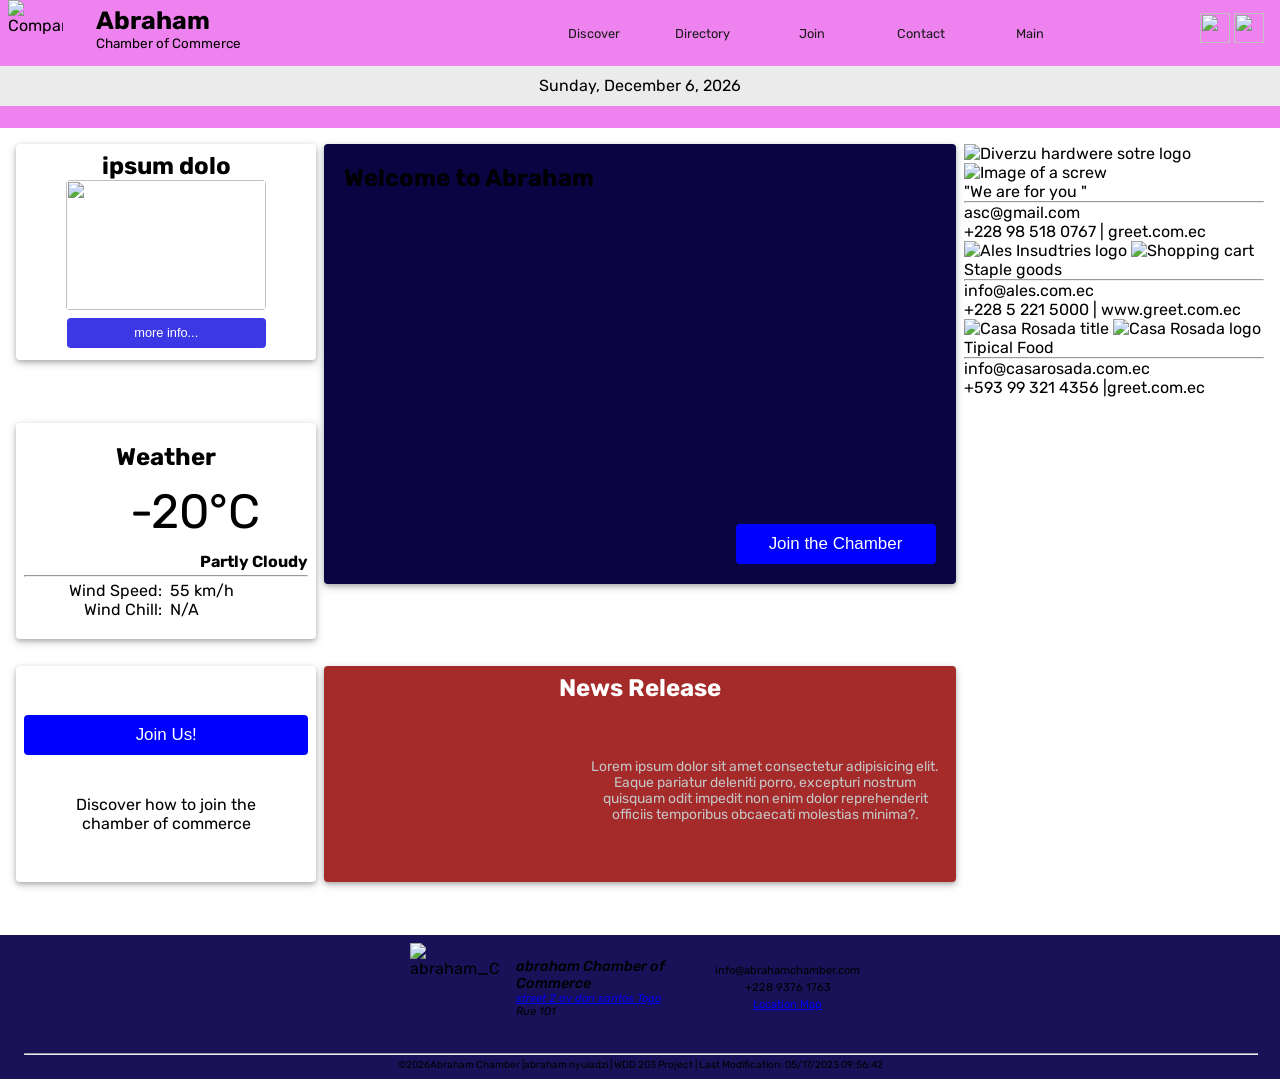
==== chamber_page.html @ 6bf7af80 "added word" ====
<!DOCTYPE html>
<html lang="en">

<head>
  <meta charset="UTF-8">
  <meta http-equiv="X-UA-Compatible" content="IE=edge">
  <meta name="viewport" content="width=device-width, initial-scale=1.0">
  <meta name="author" content="Abraham Nyuiadzi">

  <link rel="icon" href="favicon.ico">
  <link rel="stylesheet" href="base.css">
  <link rel="stylesheet" href="medium.css">
  <link rel="stylesheet" href="large.css">
  <title>Abraham  Chamber of Commerce</title>
  <script defer src="scripts.js"></script>
  <script defer src="scripts/windchill.js"></script>
</head>

<div class="menu-background" onclick="toggleMenu()"></div>
<header>
  <div class="announcement-banner" id="announcement-banner">
    <p>🤝🏼 Come join us for the chamber meet and greet Wednesday at 7:00 p.m.</p>
  </div>
  <div class="header-title-wrapper">
    <img class="https://www.suffolkchamber.co.uk/media/43350/scoc-logo-for-use-page.png?anchor=center&mode=crop&width=1140&height=550&rnd=132197726290000000" src="images/logo.webp" alt="Company_logo" width="55" height="55">
    <div class="header-title-title">
      <h1 class="header-heading">Abraham</h1>
      <p class="header-subtitle">Chamber of Commerce</p>
    </div>
    <div class="hamburger-menu">
      <ul>
        <li><a href="">Discover</a></li>
        <li><a href="">Directory</a></li>
        <li><a href="">Join</a></li>
        <li><a href="">Contact</a></li>
        <li><a href="../">Main</a></li>
      </ul>
    </div>
  </div>
  <div class="header-social-wrapper">
    <div class="header-social">
      <img src="https://gabrielferrin.github.io/wdd230/chamber/images/facebook-30px.svg" alt="" width="30" height="30">
      <img src="https://gabrielferrin.github.io/wdd230/chamber/images/linkedin-30px.svg" alt="" width="30" height="30">
    </div>
    <div class="header-menu center">
      <!-- source: https://codepen.io/ainalem/pen/wvKOEMV -->
      <button id="menu-button" class="menu-button" onclick="toggleMenu();" aria-label="Main Menu">
        <svg viewBox="0 0 100 100">
          <path class="line line1" d="M 20,29.000046 H 80.000231 C 80.000231,
            29.000046 94.498839,28.817352 94.532987,66.711331 94.543142,
            77.980673 90.966081,81.670246 85.259173,81.668997 79.552261,
            81.667751 75.000211,74.999942 75.000211,74.999942 L 25.000021,
            25.000058" />
          <path class="line line2" d="M 20,50 H 80" />
          <path class="line line3" d="M 20,70.999954 H 80.000231 C 80.000231,
            70.999954 94.498839, 71.182648 94.532987,33.288669 94.543142,
            22.019327 90.966081,18.329754 85.259173,18.331003 79.552261,
            18.332249 75.000211,25.000058 75.000211,25.000058 L 25.000021,
            74.999942" />
        </svg>
      </button>
      <div class="hamburger-menu">
        <ul>
          <li><a href="">Discover</a></li>
          <li><a href="">Directory</a></li>
          <li><a href="">Join</a></li>
          <li><a href="">Contact</a></li>
          <li><a href="../">Main</a></li>
        </ul>
      </div>
    </div>
  </div>
  <div class="header-date center">
    <span id="header-date" class="center"></span>
  </div>
</header>
<main>
  <section class="hero">
    <picture>
      <source media="(min-width: 990px)" srcset="https://gabrielferrin.github.io/wdd230/chamber/images/hero-large.jpg">
      <source media="(min-width: 651px)" srcset="https://gabrielferrin.github.io/wdd230/chamber/images/hero-medium.jpg">
      <img src="https://gabrielferrin.github.io/wdd230/chamber/images/hero-small.jpg" alt="Business people discussing">
    </picture>
    <div class="hero-wrapper">
      <h1>Welcome to Abraham</h1>
        <button>Join the Chamber</button>
    </div>
  </section>
  <section class="event">
    <h2>ipsum dolo</h2>
    <p>Lorem ipsum dolor sit, amet consectetur adipisicing elit. Asperiores,
      sed quas, laudantium necessitatibus dignissimos eaque laborum illo
      voluptatem, corrupti pariatur hic fugit voluptatum molestiae officiis!
    </p>
    <div class="event-picture-wrapper">
      <picture>
        <img src="https://gabrielferrin.github.io/wdd230/chamber/images/event-picture-small.webp" alt="" height="120">
      </picture>
    </div>
    <button>more info...</button>
  </section>
  <section class="weather">
    <h2>Weather</h2>
    <div class="weather-separator-01">
      <picture>
        <img src="images/cloudy.svg" alt="">
      </picture>
      <p><span id="temperature">-20</span>°C</p>
    </div>
    <div class="weather-separator-02">
      <p><strong>Partly Cloudy</strong></p>
      <hr>
      <div class="weather-separator-03">
        <p>Wind Speed:</p>
        <p>Wind Chill:</p>
        <p><span id="wind-speed">55</span> km/h</p>
        <p><span id="windchill">N/A</span></p>
      </div>
    </div>
  </section>
  <section class="news">
    <h2>News Release</h2>
    <div class="news-separator-wrapper">
      <div class="news-picture-wrapper">
        <picture>
          <source media="(min-width: 990px)" srcset="images/news-picture-large.webp">
          <source media="(min-width: 651px)" srcset="images/news-picture-landscape.webp">
          <img src="images/news-picture-portrait.webp" alt="" height="160">
        </picture>
      </div>
      <p>Lorem ipsum dolor sit amet consectetur adipisicing elit. Eaque
        pariatur deleniti porro, excepturi nostrum quisquam odit impedit
        non enim dolor reprehenderit officiis temporibus obcaecati
        molestias minima?.
      </p>
    </div>
  </section>
  <section class="join">
    <h2>Join us</h2>
    <button>Join Us!</button>
    <p>
      Discover how to join the chamber of commerce
    </p>
  </section>
  <div class="spotlights">
    <article>
      <picture>
        <img src="images/diverzu-logo.svg" alt="Diverzu hardwere sotre logo">
      </picture>
      <picture>
        <img src="images/tornillo.png" alt="Image of a screw">
      </picture>
      <div class="article-separator">
        <p>"We are for you "</p>
        <hr>
        <p class="article-small-p">asc@gmail.com</p>
        <p class="article-small-p">+228 98 518 0767 | greet.com.ec</p>
      </div>
    </article>
    <article>
      <picture>
        <img src="images/logo-ales.png" alt="Ales Insudtries logo">
      </picture>
      <picture>
        <img src="images/shopping-cart.png" alt="Shopping cart">
      </picture>
      <div class="article-separator">
        <p>Staple goods</p>
        <hr>
        <p class="article-small-p">info@ales.com.ec</p>
        <p class="article-small-p">+228 5 221 5000 | www.greet.com.ec</p>
      </div>
    </article>
    <article>
      <picture>
        <img src="images/logo-casa-rosada-02.svg" alt="Casa Rosada title">
      </picture>
      <picture>
        <img src="images/logo-casa-rosada-01.svg" alt="Casa Rosada logo">
      </picture>
      <div class="article-separator">
        <p>Tipical Food</p>
        <hr>
        <p class="article-small-p">info@casarosada.com.ec</p>
        <p class="article-small-p">+593 99 321 4356 |greet.com.ec</p>
      </div>
    </article>
  </div>
</main>
<footer>
  <div class="footer-wrapper">
    <div class="footer-logo">
      <img src="images/logo.webp" alt="abraham_Chamber_of_Commerce_Logo" width="55" height="55">
    </div>
    <div class="footer-address">
      <p class="footer-title">abraham Chamber of Commerce</p>
      <p>
        <a href="https://goo.gl/maps/AbMQ1WCfnY7VWvs47?coh=178573&entry=tt">
          street 2 av don santos Togo
        </a>
      </p>
      <p> Rue 101 </p>
    </div>
    <div class="footer-contact">
      <p>info@abrahamchamber.com</p>
      <p>+228 9376 1763</p>
      <p>
        <a href="https://goo.gl/maps/AbMQ1WCfnY7VWvs47?coh=178573&entry=tt">
          <img src="images/location-pin.svg" alt="">
          Location Map</a>
      </p>
    </div>
  </div>
  <div class="footer-copyright">
    <hr>
    <p id="copyright"></p>
    <p>Abraham Nyuiadzi</p>
    <p>WDD 203 Project</p>
    <p id="last-modified"></p>
    <p id="copyright-line"></p>
  </div>
</footer>
</body>

</html>
---- base.css ----
@import url('https://fonts.googleapis.com/css2?family=Rubik:ital,wght@0,300;0,400;0,500;0,600;0,700;0,800;0,900;1,300;1,400;1,500;1,600;1,700;1,800;1,900&display=swap');

:root {
  /* theme font */
  --font: "Rubik", Arial, 'Trebuchet MS';
  /* theme colors */
  --primary01: #0a0443;
  --primary02: #2c2292;
  --primary03: #3c38e5;
  --primary03-opaque: #2624c9;
  --secondary01: #00b5b6;
  --secondary02: #00e5df;
  --warn: #f1a500;
  --warn-opaque: #e49c00;
  /* default border radius */
  --default-border-radius: 4px;
  /* extra colors */
  --font-color: #1b1b1b;
  --contrast-font-color01: #fff;
  --contrast-font-color02: #c4c4c4;
  --bg--contrast-light-01: #ebebeb;
  /* spacing */
  --white-space: 10px;
}

body {
  margin: 0;
  font-family: var(--font);
  min-width: 360px;
  max-width: 1700px;
  margin: 0 auto;
}

a:visited {
  color: var(--primary03);
}

p,
h1,
h2,
h3,
h4,
h5 {
  margin: 0;
}

button {
  height: 40px;
  min-width: 80px;
  border: none;
  border-radius: var(--default-border-radius);
  background-color: var(--warn);
  color: var(--contrast-font-color01);
  font-size: 1.06em;
  transition-duration: 0.3s;
}

button:hover {
  background-color: var(--warn-opaque);
  cursor: pointer;
  box-shadow: 0 1px 1px 0 rgba(0, 0, 0, 0.24), 0 2px 2px 0 rgba(0, 0, 0, 0.19);
}

button:active {
  box-shadow: 0 1px #666;
}

hr {
  margin: 0;
}

/*******************/
/* MENU BACKGROUND */
/*******************/
.menu-background {
  position: fixed;
  display: none;
  width: 100%;
  height: 100%;
  background: rgba(0, 0, 0, 0.8);
  z-index: 98;
}

/**********/
/* HEADER */
/**********/
header {
  width: calc(100% - var(--white-space) * 2);
  padding: var(--white-space);
  margin-bottom: var(--white-space);
  display: grid;
  grid-template-columns: 1.7fr 0.4fr;
  grid-template-rows: .9fr 0.6fr 0.4fr;
}

.announcement-banner {
  transition: .3s;
  display: none;
  width: calc(100% - var(--white-space) * 2);
  height: auto;
  background-color: var(--secondary01);
  align-items: center;
  justify-content: center;
  text-align: center;
  font-size: .7em;
  grid-column: 1/3;
  margin-bottom: var(--white-space);
  padding: 0 var(--white-space);
  border-radius: var(--default-border-radius);
}

.announcement-banner:hover {
  width: 100%;
  margin-left: calc(var(--white-space) * -1);
}

.announcement-banner p {
  color: var(--font-color);
  font-size: 1.1em;
}

.header-title-wrapper {
  display: flex;
}

.header-logo {
  width: 55px;
}

.header-heading {
  margin: 0;
  font-size: 1.3em;
}

.header-subtitle {
  font-size: 0.7em;
}

.header-title-title {
  display: flex;
  flex-direction: column;
  justify-content: center;
  width: 100%;
  padding-left: var(--white-space);
  font-size: 1.2em;
}

.header-title-title p {
  margin: 0;
}

header .expanded {
  display: none;
}

.header-social-wrapper {
  display: flex;
  justify-content: flex-end;
}

.header-social {
  text-align: right;
  align-self: center;
  min-width: 64px;
  padding-right: var(--white-space);
  padding-top: calc(var(--white-space) / 2);
}

.header-social img {
  transform: rotate(0);
  transition: .3s;
}

.header-social img:first-child:hover {
  transform: rotate(-5deg);
  cursor: pointer;
}

.header-social img:last-child:hover {
  cursor: pointer;
  transform: rotate(5deg);
}

.header-menu {
  position: relative;
  height: 32px;
  width: 32px;
}
header{
  background-color: violet;
}
main .hero button{
  background-color: blue;
}


/* ↓ menu-button source: https://codepen.io/ainalem/pen/wvKOEMV */
.menu-button {
  position: relative;
  height: 100%;
  width: 100%;
  min-width: auto;
  background-color: transparent;
  cursor: pointer;
  display: flex;
  padding: 0;
  border: black 1px solid;
  border-radius: var(--default-border-radius);
  z-index: 99;
}

.menu-button:hover {
  background-color: var(--warn);
}

.menu-button svg {
  border-radius: var(--default-border-radius);
}

.line {
  fill: none;
  stroke: black;
  stroke-width: 6;
  transition: stroke-dasharray 600ms cubic-bezier(0.4, 0, 0.2, 1),
    stroke-dashoffset 600ms cubic-bezier(0.4, 0, 0.2, 1);
}

.line1 {
  stroke-dasharray: 60 207;
  stroke-width: 6;
}

.line2 {
  stroke-dasharray: 60 60;
  stroke-width: 6;
}

.line3 {
  stroke-dasharray: 60 207;
  stroke-width: 6;
}

.opened .line1 {
  stroke-dasharray: 90 207;
  stroke-dashoffset: -134;
  stroke-width: 6;
}

.opened .line2 {
  stroke-dasharray: 1 60;
  stroke-dashoffset: -30;
  stroke-width: 6;
}

.opened .line3 {
  stroke-dasharray: 90 207;
  stroke-dashoffset: -134;
  stroke-width: 6;
}

/* ↑ menu-button source: https://codepen.io/ainalem/pen/wvKOEMV */

.hamburger-menu a {
  position: relative;
  display: block;
  text-decoration: none;
  height: 100%;
  width: 100%;
  text-align: center;
  border-radius: var(--default-border-radius);
  z-index: 99;
  transition: .3s;
}

.hamburger-menu a:hover {
  background-color: var(--warn);
  color: var(--bg--contrast-light-01);
}

.header-date {
  grid-column: 1/3;
  display: flex;
  justify-content: center;
  width: 100%;
  height: 40px;
  margin-top: 0.6em;
  background-color: var(--bg--contrast-light-01);
}

.hamburger-menu {
  display: none;
  position: absolute;
  width: 200px;
  right: -2px;
  background-color: var(--primary01);
  padding: var(--white-space);
  border-radius: var(--default-border-radius);
}

.responsive div {
  display: block;
}

.hamburger-menu {
  z-index: 100;
}

.hamburger-menu ul {
  width: 100%;
  list-style: none;
  text-align: center;
  margin-bottom: calc(var(--white-space) * 4);
  padding: 0;
}

.hamburger-menu ul a {
  text-decoration: none;
  padding: 0.75rem;
  width: 175px;
  color: var(--contrast-font-color02);
  font-size: 0.8em;
  border-bottom: #191258 solid 1px;
}

.hamburger-menu ul a:first-child {
  border-top: #191258 solid 1px;
}

.center {
  align-self: center;
  justify-self: center;
}

/********/
/* MAIN */
/********/
main {
  display: flex;
  flex-direction: column;
  gap: var(--white-space);
  padding: var(--white-space);
}

main section,
.spotlights-wrapper {
  box-shadow: 0 2px 4px 0 rgba(0, 0, 0, 0.2), 0 3px 10px 0 rgba(0, 0, 0, 0.19);
}

main section,
.spotlight,
.spotlights-wrapper {
  border-radius: var(--default-border-radius);
  padding: var(--white-space);
  height: 200px;
}

.hero {
  background-color: var(--primary01);
  position: relative;
  z-index: 0;
}

.hero img {
  position: absolute;
  top: 0;
  left: 0;
  width: 100%;
  height: 100%;
  object-fit: cover;
  border-radius: 3px;
}

.hero-wrapper {
  position: relative;
  display: flex;
  flex-direction: column;
  flex-wrap: wrap;
  justify-content: space-between;
  width: 100%;
  height: 100%;
  padding: calc(var(--white-space) * 1.5);
  box-sizing: border-box;
}

.hero h2 {
  color: black;
  text-shadow: 0px 0px 3px rgba(255, 255, 255, 1);
}

.hero button {
  align-self: flex-end;
  width: 200px;
}

main .news {
  display: flex;
  flex-direction: column;
  gap: var(--white-space);
  text-align: center;
}

main .event {
  display: grid;
  grid-template-columns: 1.5fr 1fr;
  grid-template-rows: auto 120px auto;
  gap: var(--white-space);
  text-align: center;
}

main .event h2 {
  grid-column: 1/3;
}

main .event button {
  grid-column: 2/3;
  background-color: var(--primary03);
  font-size: 0.8em;
  width: 100%;
  height: 30px;
  align-self: flex-end;
}

main .event button:hover {
  background-color: var(--primary03-opaque);
}

main .news {
  background-color: var(--primary02);
  color: var(--contrast-font-color02);
}

main .news h2 {
  color: var(--contrast-font-color01);
}

main .news p,
main .event p {
  width: 60%;
  font-size: .87em;
  align-self: center;
}

main .event p {
  width: 100%;
  grid-row: 2/4;
}

main .news-separator-wrapper {
  display: flex;
  width: 100%;
  height: 160px;
  gap: var(--white-space);
}

main .news .news-picture-wrapper {
  width: 40%;
}

main .news picture,
main .event picture {
  display: block;
  height: 100%;
}

main .news picture img,
main .event picture img {
  height: 100%;
  width: 100%;
  object-fit: cover;
  border-radius: var(--default-border-radius);
}

main .join {
  display: none;
  text-align: center;
}

main .join h2 {
  display: none;
}

main .join button {
  width: 	100%;
}

main .spotlights-wrapper {
  height: 400px;
}

main .spotlights-wrapper .spotlight {
  height: calc(50% - var(--white-space) * 2.3);
  padding: var(--white-space);
  box-shadow: 0 2px 4px 0 rgba(0, 0, 0, 0.2), 0 3px 10px 0 rgba(0, 0, 0, 0.19);
  border: var(--primary03) 1px solid;
  background-color: var(--bg--contrast-light-01);
  color: var(--font-color);
}

main .spotlights-wrapper .spotlight {
  display: flex;
  flex-direction: column;
  text-align: center;
  gap: var(--white-space);
}

main .spotlights-wrapper .spotlight picture:first-child img {
  height: 35px;
  align-self: center;
}

main .spotlights-wrapper .article-separator {
  font-size: 0.70rem;
}

main .spotlights-wrapper hr {
  margin: calc(var(--white-space) / 2);
}

main .spotlights-wrapper .article-small-p {
  font-size: 0.65rem;
}

main .spotlights-wrapper .spotlight picture:nth-child(2) img {
  height: 65px;
}

main .spotlights-wrapper .spotlight:last-child {
  display: none;
}

main .weather {
  text-align: center;
  display: flex;
  flex-direction: column;
  flex-wrap: nowrap;
  justify-content: space-evenly;
  max-width: 500px;
  align-self: center;
}

main .weather .weather-separator-01 {
  display: flex;
  flex-direction: row;
  flex-wrap: nowrap;
  align-items: center;
  justify-content: space-evenly;
  gap: var(--white-space);
}

main .weather .weather-separator-01 p {
  font-size: 3rem;
}
main .hero button{
  background-color: blue;
}

main .weather img {
  width: 90px;
}

main .weather .weather-separator-02 p:first-child {
  text-align: end;
}

main .weather hr {
  margin: calc(var(--white-space) / 2) 0;
}

main .weather-separator-03 {
  display: grid;
  grid-template-columns: 1fr 1fr;
  gap: 0 var(--white-space)
}

main .weather-separator-03 p:first-child {
  grid-column: 1/2;
  grid-row: 1/2;
  text-align: end;
}

main .weather-separator-03 p:nth-child(2) {
  grid-column: 1/2;
  grid-row: 2/3;
  text-align: end;
}

main .weather-separator-03 p:nth-child(3) {
  grid-column: 2/3;
  grid-row: 1/2;
  text-align: start;
}

main .weather-separator-03 p:last-child {
  grid-column: 2/3;
  grid-row: 2/3;
  text-align: start;
}

/**********/
/* FOOTER */
/**********/
footer {
  margin-top: var(--white-space);
  background-color: #191258;
}

footer p {
  margin: 0;
  font-size: 0.7em;
}

.footer-logo {
  display: flex;
  flex-direction: column;
  justify-content: center;
  align-items: center;
}

.footer-logo img {
  width: 90px;
  height: 90px;
  margin: var(--white-space);
}

.footer-address {
  padding: 2px 0;
  display: flex;
  flex-direction: column;
  flex-wrap: wrap;
  justify-content: space-between;
  align-items: center;
}

.footer-address a {
  transition: .3s;
  border-radius: calc(var(--default-border-radius) / 2);
}

.footer-address a:hover {
  background-color: var(--warn);
}

.footer-address p {
  font-style: italic;
}

.footer-title {
  font-size: 0.9em;
  font-weight: 500;
}

.footer-contact {
  display: flex;
  justify-content: center;
  padding: var(--white-space) 0;
  flex-direction: column;
  gap: calc(var(--white-space) / 2);
  text-align: center;
}

.footer-contact p {
  padding: 2px;
}

footer .footer-contact p a {
  position: relative;
  transition: .3s;
  border-radius: calc(var(--default-border-radius) / 2);
}

footer .footer-contact p a:hover {
  background-color: var(--primary03warn);
}

footer .footer-contact p img {
  position: absolute;
  left: -14px;
  width: 10px;
}

.footer-copyright {
  font-size: 0.9em;
  padding: var(--white-space);
  text-align: center;
}

.footer-copyright hr {
  margin: calc(var(--white-space) / 2) 0;
  border-color: var(--bg--contrast-light-01);
  width: 100%;
}

.footer-copyright p:last-child {
  display: none;
}
---- medium.css ----
@media only screen and (min-width: 651px) {

	/**********/
	/* HEADER */
	/**********/
	header {
		width: 100%;
		box-sizing: border-box;
		padding: 0;
	}

	.announcement-banner p {
		font-size: 1.5em;
	}

	.header-title-wrapper {
		padding-left: var(--white-space);
	}

	.header-social-wrapper {
		padding-right: var(--white-space);
	}

	/********/
	/* MAIN */
	/********/
	main {
		display: grid;
		grid-template-columns: 1fr 0.35fr;
		grid-template-areas:
			"main-hero main-hero"
			"main-news main-news"
			"main-spotlights main-spotlights"
			"main-join main-join"
		;
		padding: var(--white-space) 0;
	}

	main section,
	.spotlight {
		margin: 0;
	}

	main .hero {
		grid-area: main-hero;
	}

	main .news {
		grid-area: main-news;
		background-color: brown;
	}

	main .spotlights-wrapper {
		grid-area: main-spotlights;
		display: flex;
		flex-direction: row;
		gap: calc(var(--white-space) / 2);
		height: 200px;
	}

	main .spotlights-wrapper .spotlight {
		height: calc(100% - var(--white-space) * 2);
		width: calc(50% - var(--white-space) * 2);
		border: none;
	}

	main .join {
		display: flex;
		flex-direction: column;
		flex-wrap: nowrap;
		align-items: center;
		justify-content: space-evenly;
		grid-area: main-join;

	}
	main .join button {
		background-color: blue;

	}

	main .join p {
		width: 70%;
	}

	/**********/
	/* FOOTER */
	/**********/

	footer {
		display: flex;
		flex-wrap: wrap;
		justify-content: center;
	}

	footer .footer-wrapper {
		display: flex;
		width: 100%;
		max-width: 477px;
	}

	footer .footer-address {
		padding-left: var(--white-space);
		justify-content: center;
		width: 50%;
		align-content: flex-start;
		align-items: flex-start;
	}

	footer .footer-address p:nth-child(2),
	footer .footer-address p:first-child {
		max-width: 150px;
	}

	footer .footer-contact {
		width: 50%;
		gap: 0;
	}

	.footer-copyright {
		display: flex;
		flex-direction: column;
		justify-content: center;
		width: 100%;
		margin: 0px calc(var(--white-space) * 2);
	}

	footer .footer-copyright p {
		width: 60%;
		display: none;
	}

	footer .footer-copyright p:last-child {
		display: block;
		align-self: center;
	}
}
---- large.css ----
@media only screen and (min-width: 990px) {
	:root {
		--white-space: 8px;
	}

	header {
		grid-template-columns: 2.4fr 0.4fr;
		background-color: violet;
	}

	header .header-title-wrapper {
		display: grid;
		grid-template-columns: 80px 190px 1fr;
	}
	header .header-menu {
		display: none;
	}

	header .hamburger-menu {
		position: relative;
		display: flex;
		flex-direction: row;
		flex-wrap: nowrap;
		align-self: center;
		justify-self: flex-end;
		width: 600px;
		height: 100%;
		background-color: #00000000;
	}

	header .hamburger-menu ul {
		display: flex;
		flex-direction: row;
		flex-wrap: nowrap;
		align-self: flex-end;
		margin: 0;
		margin-left: calc(var(--white-space) * 6);
		height: 40px;
	}
	header .hamburger-menu ul a:first-child {
		border: none;
	}

	header .hamburger-menu ul a {
		width: 90px;
		height: auto;
		padding: 0.6rem;
		border: none;
		color: var(--font-color);
	}

	.header-menu a:hover {
		background-color: var(--warn);
		color: var(--bg--contrast-light-01);
	}

	.header-title-title{
		width: auto;
	}

	/***Main***/
	main {
		margin: 0 calc(var(--white-space) * 2);
		grid-template-columns: 1fr 2.1fr 1fr;
		grid-template-rows: repeat(3, 1fr);
		grid-template-areas:
			"main-event main-hero main-spotlights"
			"main-weather main-hero main-spotlights"
			"main-join main-news main-spotlights"
		;
	}
	main .hero {
		height: calc(400px + var(--white-space) * 3);
	}
	main .hero button{
		background-color: blue;
	}

	main .event {
		grid-area: main-event;
		display: block;
		text-align: center;
	}

	main .event-picture-wrapper {
		height: 130px;
		width: 200px;
		margin: 0 auto;
		margin-bottom: var(--white-space);
	}

	main .event p {
		display: none;
	}

	main .event button {
		width: 70%;

	}

	main .weather {
		grid-area: main-weather;
	}
	main .spotlights-wrapper {
		height: calc(600px + var(--white-space) * 6);
		flex-direction: column;
		padding: calc(var(--white-space) * 1.2);
		gap: calc(var(--white-space) / 2);
	}

	main .spotlights-wrapper .spotlight {
		width: calc(100% - var(--white-space) * 2);
	}

	main .spotlights-wrapper .spotlight:last-child {
		width: calc(100% - var(--white-space) * 2);
		display: flex;
		flex-direction: column;
		text-align: center;
		gap: var(--white-space);
		background-color: var(--font-color);
		color: var(--bg--contrast-light-01);
	}
}
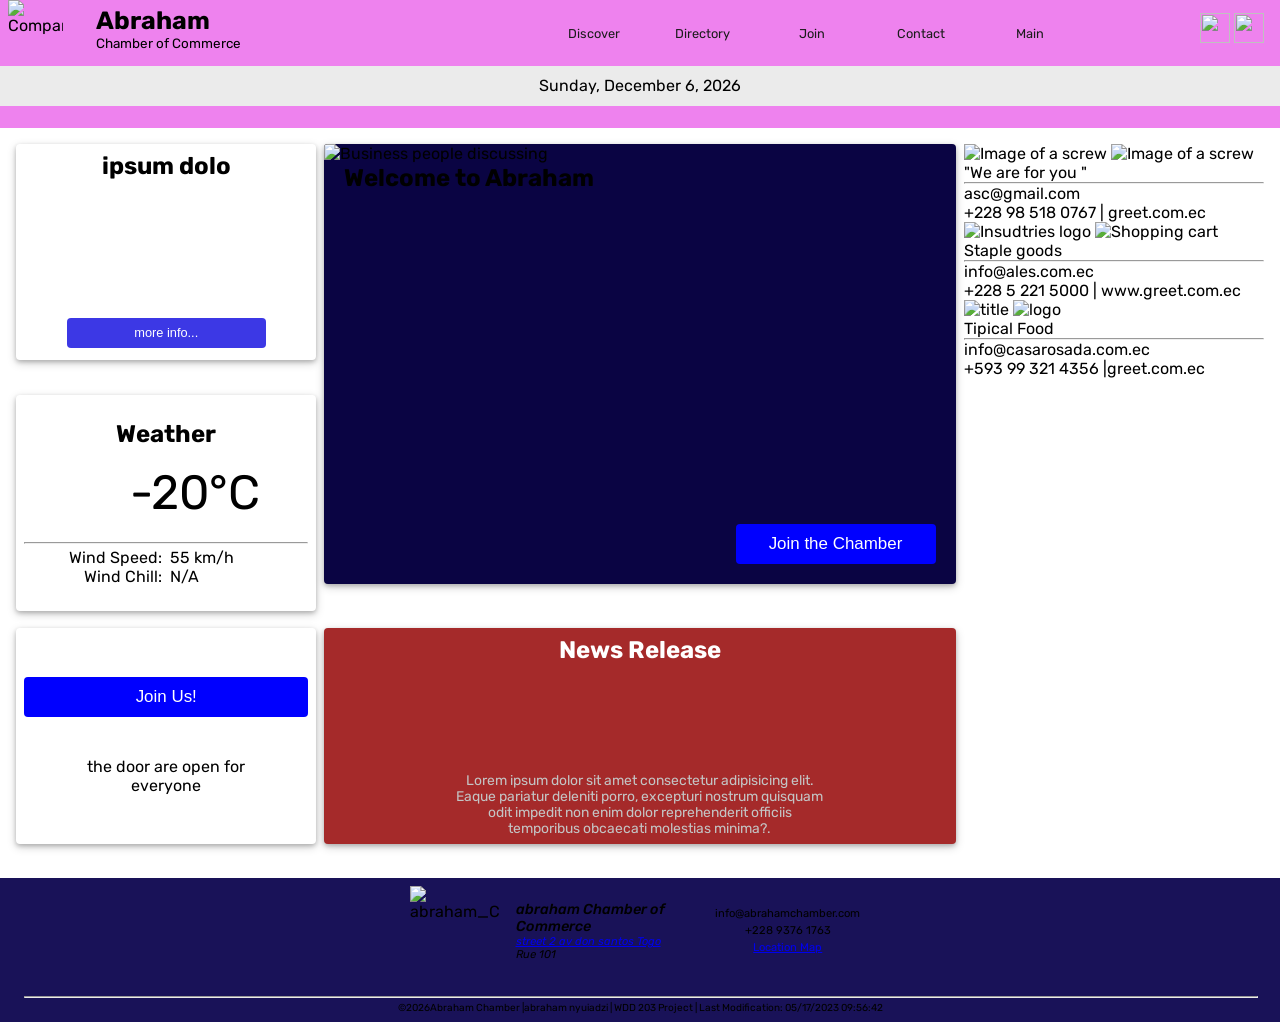
==== commit 75b2206d: "second push" ====
--- a/chamber_page.html
+++ b/chamber_page.html
@@ -23,7 +23,8 @@
     <p>🤝🏼 Come join us for the chamber meet and greet Wednesday at 7:00 p.m.</p>
   </div>
   <div class="header-title-wrapper">
-    <img class="https://www.suffolkchamber.co.uk/media/43350/scoc-logo-for-use-page.png?anchor=center&mode=crop&width=1140&height=550&rnd=132197726290000000" src="images/logo.webp" alt="Company_logo" width="55" height="55">
+  
+    <img class="https://image.noelshack.com/fichiers/202mages.jpg3/22/5/1685690635-i" src="images/logo.webp" alt="Company_logo" width="55" height="55">
     <div class="header-title-title">
       <h1 class="header-heading">Abraham</h1>
       <p class="header-subtitle">Chamber of Commerce</p>
@@ -40,8 +41,8 @@
   </div>
   <div class="header-social-wrapper">
     <div class="header-social">
-      <img src="https://gabrielferrin.github.io/wdd230/chamber/images/facebook-30px.svg" alt="" width="30" height="30">
-      <img src="https://gabrielferrin.github.io/wdd230/chamber/images/linkedin-30px.svg" alt="" width="30" height="30">
+      <img src="" alt="" width="30" height="30">
+      <img src="" alt="" width="30" height="30">
     </div>
     <div class="header-menu center">
       <!-- source: https://codepen.io/ainalem/pen/wvKOEMV -->
@@ -94,9 +95,7 @@
       voluptatem, corrupti pariatur hic fugit voluptatum molestiae officiis!
     </p>
     <div class="event-picture-wrapper">
-      <picture>
-        <img src="https://gabrielferrin.github.io/wdd230/chamber/images/event-picture-small.webp" alt="" height="120">
-      </picture>
+     
     </div>
     <button>more info...</button>
   </section>
@@ -109,7 +108,7 @@
       <p><span id="temperature">-20</span>°C</p>
     </div>
     <div class="weather-separator-02">
-      <p><strong>Partly Cloudy</strong></p>
+      <p><strong></strong></p>
       <hr>
       <div class="weather-separator-03">
         <p>Wind Speed:</p>
@@ -122,12 +121,7 @@
   <section class="news">
     <h2>News Release</h2>
     <div class="news-separator-wrapper">
-      <div class="news-picture-wrapper">
-        <picture>
-          <source media="(min-width: 990px)" srcset="images/news-picture-large.webp">
-          <source media="(min-width: 651px)" srcset="images/news-picture-landscape.webp">
-          <img src="images/news-picture-portrait.webp" alt="" height="160">
-        </picture>
+      
       </div>
       <p>Lorem ipsum dolor sit amet consectetur adipisicing elit. Eaque
         pariatur deleniti porro, excepturi nostrum quisquam odit impedit
@@ -140,14 +134,14 @@
     <h2>Join us</h2>
     <button>Join Us!</button>
     <p>
-      Discover how to join the chamber of commerce
+   the door are open for everyone 
     </p>
   </section>
   <div class="spotlights">
-    <article>
-      <picture>
-        <img src="images/diverzu-logo.svg" alt="Diverzu hardwere sotre logo">
-      </picture>
+  <article>
+    <picture>
+      <img src="images/tornillo.png" alt="Image of a screw">
+    </picture>
       <picture>
         <img src="images/tornillo.png" alt="Image of a screw">
       </picture>
@@ -160,10 +154,10 @@
     </article>
     <article>
       <picture>
-        <img src="images/logo-ales.png" alt="Ales Insudtries logo">
-      </picture>
-      <picture>
-        <img src="images/shopping-cart.png" alt="Shopping cart">
+        <img src="" alt=" Insudtries logo">
+      </picture>
+      <picture>
+        <img src="" alt="Shopping cart">
       </picture>
       <div class="article-separator">
         <p>Staple goods</p>
@@ -174,10 +168,10 @@
     </article>
     <article>
       <picture>
-        <img src="images/logo-casa-rosada-02.svg" alt="Casa Rosada title">
-      </picture>
-      <picture>
-        <img src="images/logo-casa-rosada-01.svg" alt="Casa Rosada logo">
+        <img src="" alt=" title">
+      </picture>
+      <picture>
+        <img src="" alt=" logo">
       </picture>
       <div class="article-separator">
         <p>Tipical Food</p>
@@ -207,7 +201,7 @@
       <p>+228 9376 1763</p>
       <p>
         <a href="https://goo.gl/maps/AbMQ1WCfnY7VWvs47?coh=178573&entry=tt">
-          <img src="images/location-pin.svg" alt="">
+          <img src="C:\Users\DELL\Desktop\images.jpg" alt="">
           Location Map</a>
       </p>
     </div>
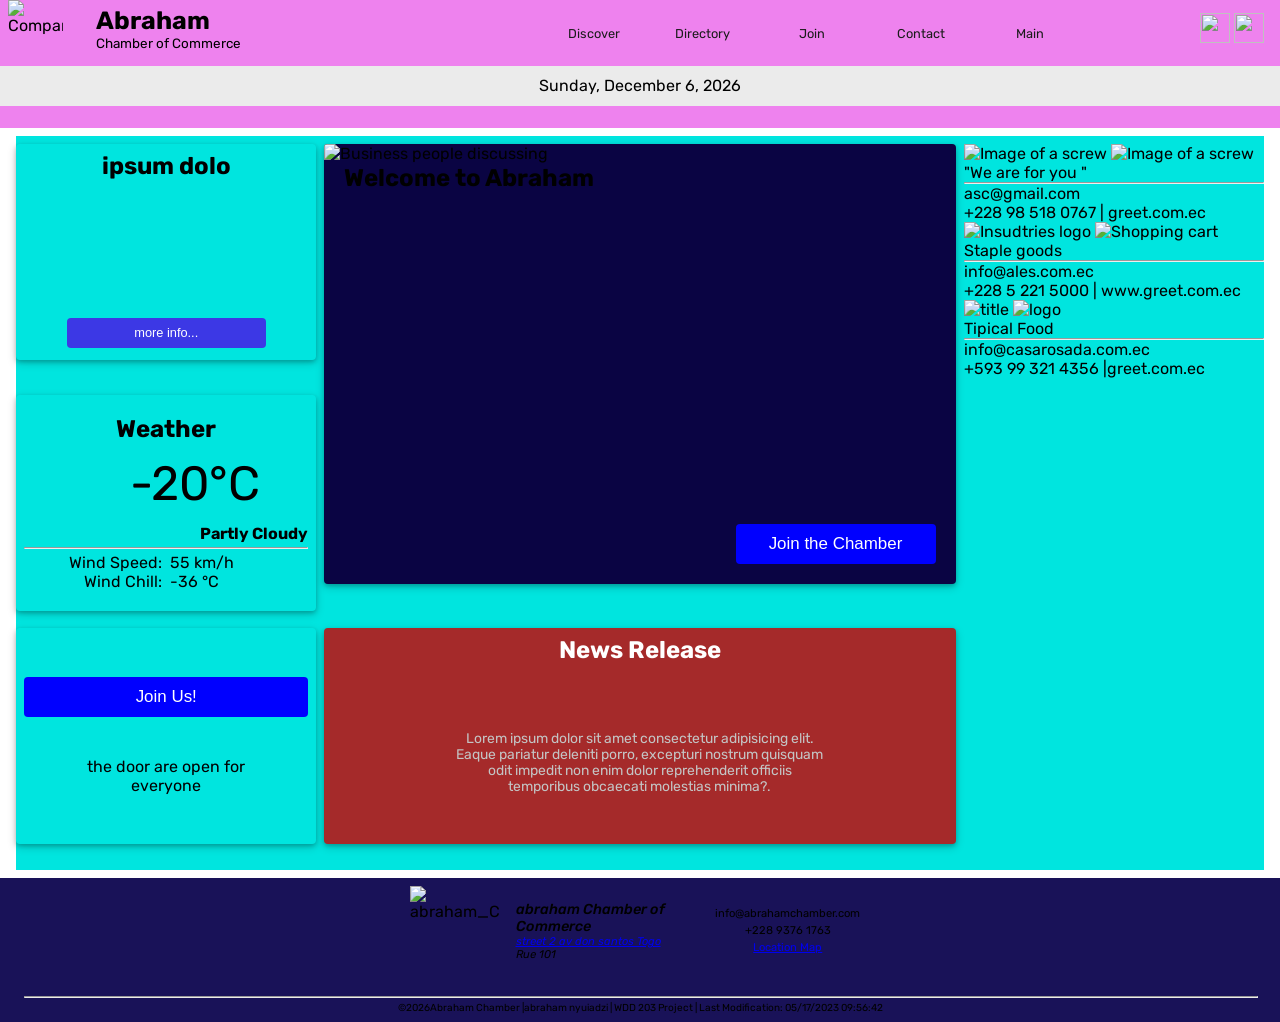
==== commit 76be646c: "week6" ====
--- a/chamber_page.html
+++ b/chamber_page.html
@@ -14,7 +14,7 @@
   <link rel="stylesheet" href="large.css">
   <title>Abraham  Chamber of Commerce</title>
   <script defer src="scripts.js"></script>
-  <script defer src="scripts/windchill.js"></script>
+  <script defer src="windchill.js"></script>
 </head>
 
 <div class="menu-background" onclick="toggleMenu()"></div>
@@ -24,7 +24,7 @@
   </div>
   <div class="header-title-wrapper">
   
-    <img class="https://image.noelshack.com/fichiers/202mages.jpg3/22/5/1685690635-i" src="images/logo.webp" alt="Company_logo" width="55" height="55">
+    <img class="https://github.com/abrahamnyuiadzi/wdd230/blob/main/images/site1.jpg?raw=true" src="images/logo.webp" alt="Company_logo" width="55" height="55">
     <div class="header-title-title">
       <h1 class="header-heading">Abraham</h1>
       <p class="header-subtitle">Chamber of Commerce</p>
@@ -108,7 +108,7 @@
       <p><span id="temperature">-20</span>°C</p>
     </div>
     <div class="weather-separator-02">
-      <p><strong></strong></p>
+      <p><strong>Partly Cloudy</strong></p>
       <hr>
       <div class="weather-separator-03">
         <p>Wind Speed:</p>
--- a/base.css
+++ b/base.css
@@ -391,6 +391,9 @@
   align-self: flex-end;
   width: 200px;
 }
+main{
+  background-color: #00e5df;
+}
 
 main .news {
   display: flex;
@@ -450,6 +453,8 @@
   width: 100%;
   height: 160px;
   gap: var(--white-space);
+  text-align: center;
+  height: 50px;
 }
 
 main .news .news-picture-wrapper {
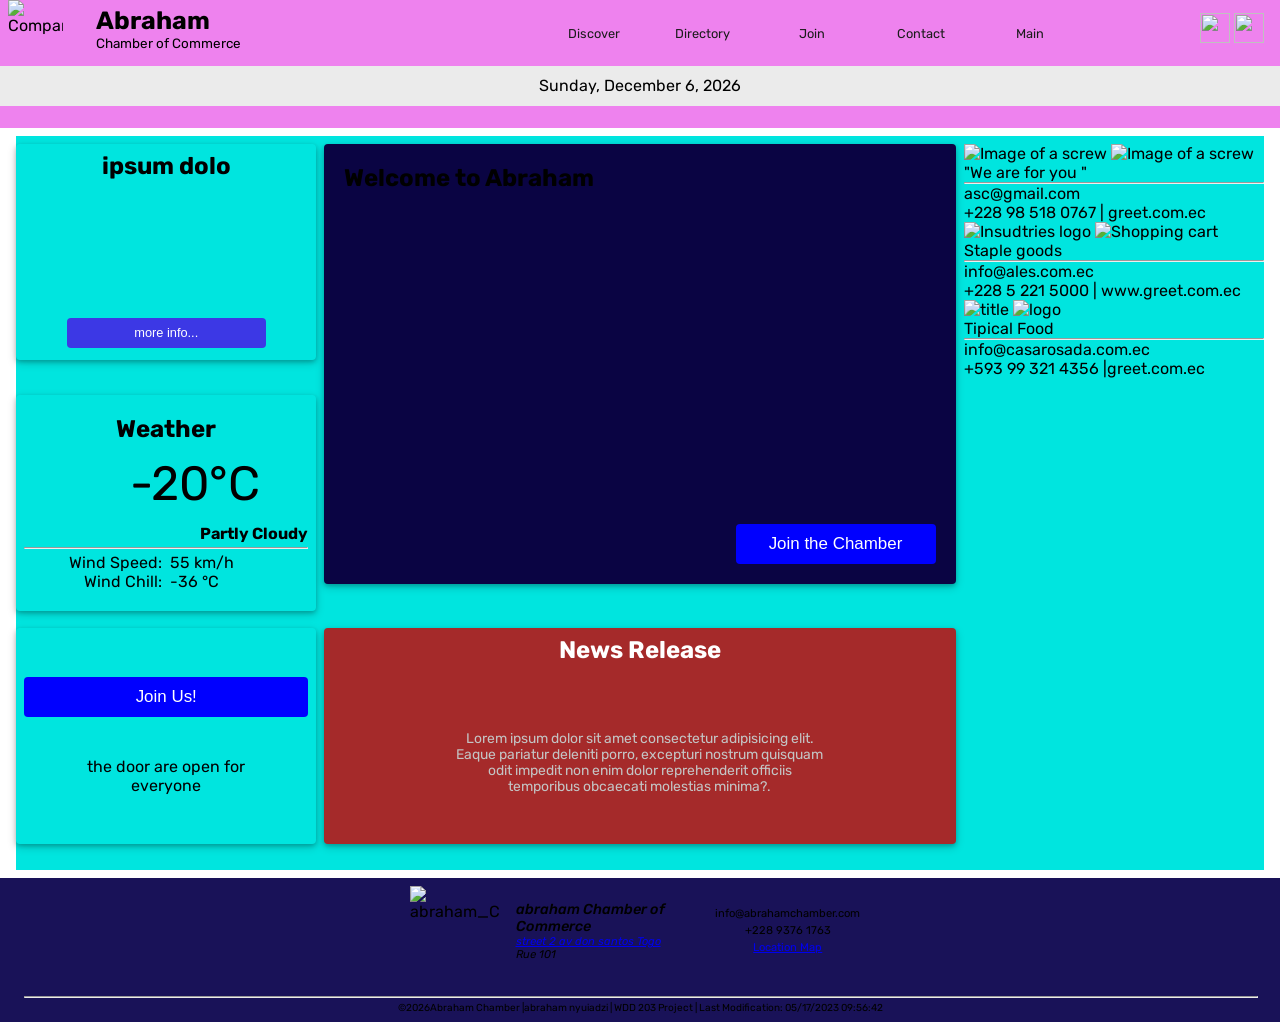
==== commit 869793b3: "add" ====
--- a/chamber_page.html
+++ b/chamber_page.html
@@ -12,7 +12,7 @@
   <link rel="stylesheet" href="base.css">
   <link rel="stylesheet" href="medium.css">
   <link rel="stylesheet" href="large.css">
-  <title>Abraham  Chamber of Commerce</title>
+
   <script defer src="scripts.js"></script>
   <script defer src="windchill.js"></script>
 </head>
@@ -33,7 +33,7 @@
       <ul>
         <li><a href="">Discover</a></li>
         <li><a href="">Directory</a></li>
-        <li><a href="">Join</a></li>
+        <li><a href="join.html">Join</a></li>
         <li><a href="">Contact</a></li>
         <li><a href="../">Main</a></li>
       </ul>
